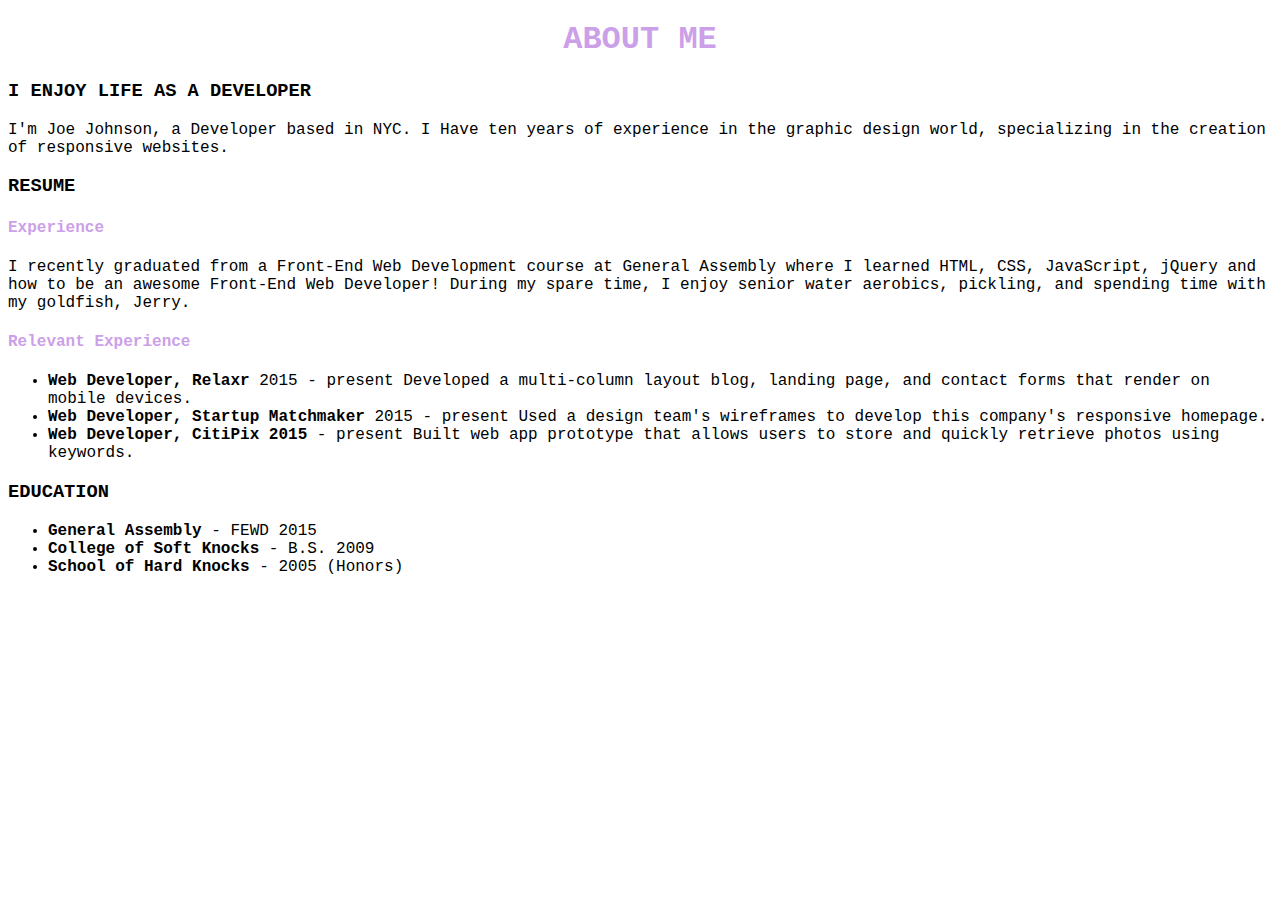
==== index.html @ 62b375f9 "syncing the repo" ====
<!DOCTYPE html>
<html>
	<head>
		<link type="text/css" rel="stylesheet" href="style.css"/>
	</head>
	<body>

	<center><h1>ABOUT ME</h1></center>

	<h3>I ENJOY LIFE AS A DEVELOPER</h3>

	<p>I'm Joe Johnson, a Developer based in NYC. I Have ten years of experience in the graphic design world, specializing in the creation of responsive websites.</p>

	<h3>RESUME</h3>

	<h4>Experience</h4>

	<p>I recently graduated from a Front-End Web Development course at General Assembly where I learned HTML, CSS, JavaScript, jQuery and how to be an awesome Front-End Web Developer! During my spare time, I enjoy senior water aerobics, pickling, and spending time with my goldfish, Jerry.</p>

	<h4>Relevant Experience</h4>

	<ul>
		<li><b>Web Developer, Relaxr</b> 2015 - present Developed a multi-column layout blog, landing page, and contact forms that render on mobile devices.</li>
		<li><b>Web Developer, Startup Matchmaker</b> 2015 - present Used a design team's wireframes to develop this company's responsive homepage.</li>
		<li><b>Web Developer, CitiPix 2015</b> - present Built web app prototype that allows users to store and quickly retrieve photos using keywords.</li>
	</ul>

	<h3>EDUCATION</h3>

	<ul>
		<li><b>General Assembly</b> - FEWD 2015</li>
		<li><b>College of Soft Knocks</b> - B.S. 2009</li>
		<li><b>School of Hard Knocks</b> - 2005 (Honors)</li>



</body>
</html>
---- style.css ----
body {
	background-color:#FFFFFF;

}

h1 {
	color:#CCA0E8;
	font-family: courier, "courier new", sans-serif;

}

h3 {
	color:#000000;
	font-family: courier, "courier new", sans-serif;
}

h4 {
	color:#CCA0E8;
	font-family: courier, "courier new", sans-serif;
}

p {
	color:#000000;
	font-family: courier, "courier new", sans-serif;
}

ul {
	color:#000000;
	font-family: courier, "courier new", sans-serif;
}
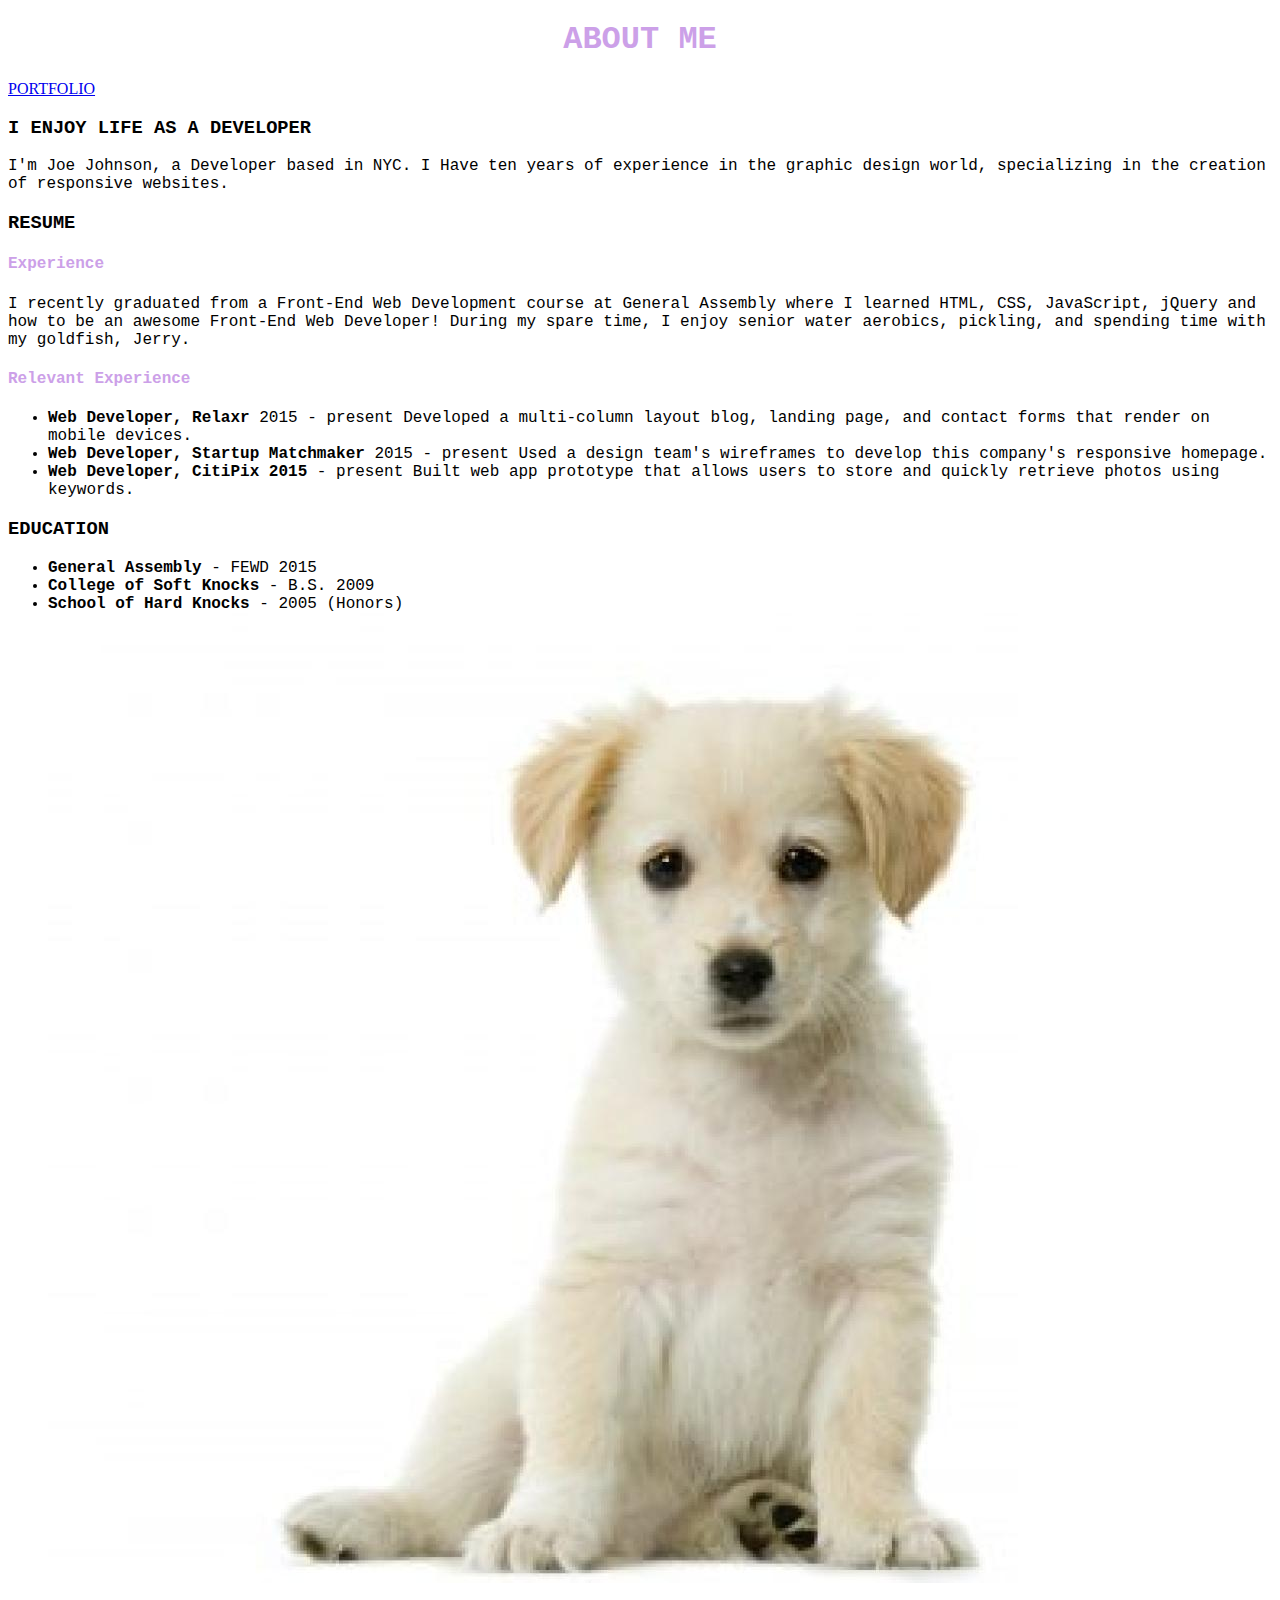
==== commit 0381a4d4: "added an image" ====
--- a/index.html
+++ b/index.html
@@ -1,11 +1,13 @@
 <!DOCTYPE html>
 <html>
 	<head>
-		<link type="text/css" rel="stylesheet" href="style.css"/>
+		<link type="text/css" rel="stylesheet" href="css/style.css"/>
+
 	</head>
 	<body>
 
 	<center><h1>ABOUT ME</h1></center>
+			<a href="portfolio.html">PORTFOLIO</a>
 
 	<h3>I ENJOY LIFE AS A DEVELOPER</h3>
 
@@ -32,7 +34,7 @@
 		<li><b>College of Soft Knocks</b> - B.S. 2009</li>
 		<li><b>School of Hard Knocks</b> - 2005 (Honors)</li>
 
-
+<img src="images/puppy.jpg"
 
 </body>
 </html>
--- a/css/style.css
+++ b/css/style.css
@@ -0,0 +1,30 @@
+body {
+	background-color:#FFFFFF;
+
+}
+
+h1 {
+	color:#CCA0E8;
+	font-family: courier, "courier new", sans-serif;
+
+}
+
+h3 {
+	color:#000000;
+	font-family: courier, "courier new", sans-serif;
+}
+
+h4 {
+	color:#CCA0E8;
+	font-family: courier, "courier new", sans-serif;
+}
+
+p {
+	color:#000000;
+	font-family: courier, "courier new", sans-serif;
+}
+
+ul {
+	color:#000000;
+	font-family: courier, "courier new", sans-serif;
+}
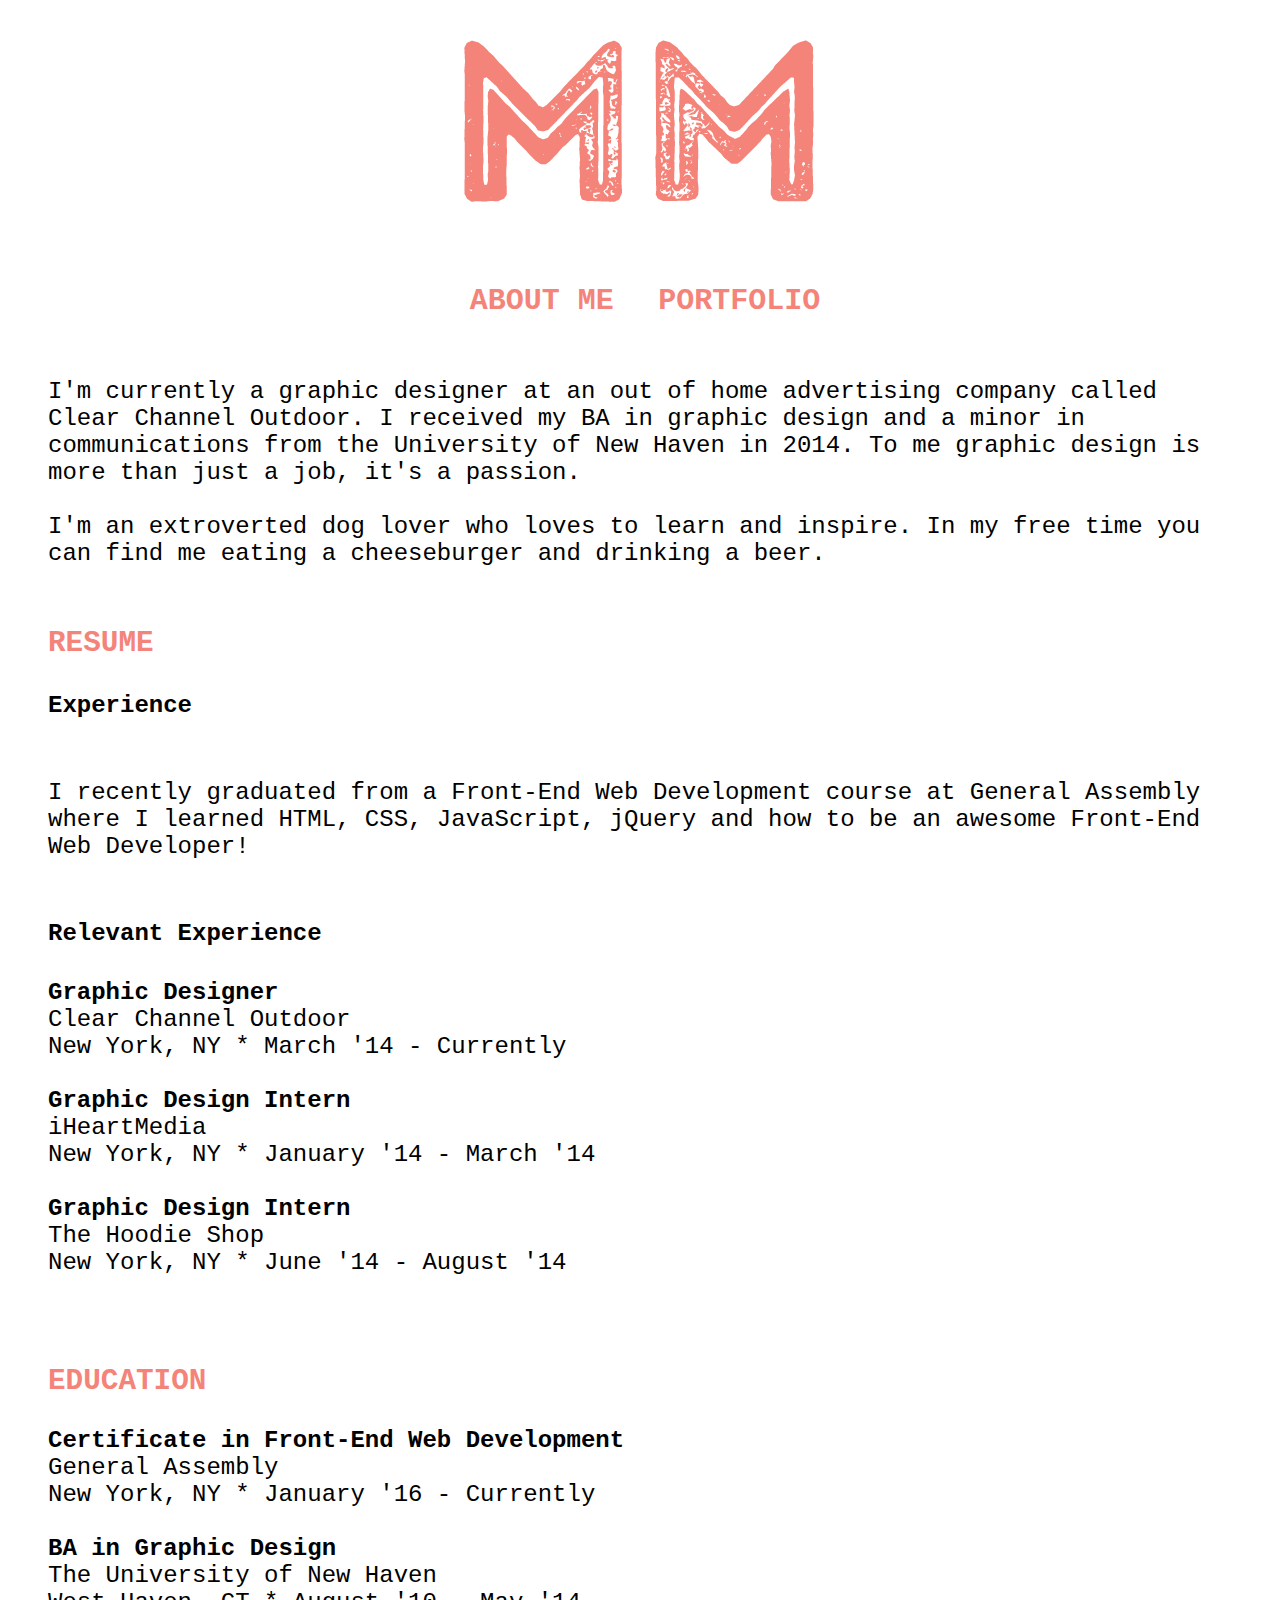
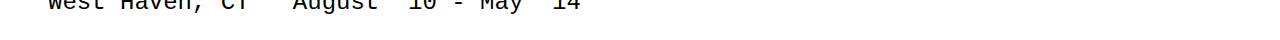
==== commit 1e72a2b0: "Added Portfolio Page" ====
--- a/index.html
+++ b/index.html
@@ -1,40 +1,101 @@
 <!DOCTYPE html>
 <html>
 	<head>
+	<meta name="description" content="Melissa McLaughlin's Website">
+	<meta name="keywords" content="HTML, CSS, Designer, Portfolio">
+	<meta name="author" content="Melissa McLaughlin">
+	<title> MELISSA MCLAUGHLIN </title>
+
 		<link type="text/css" rel="stylesheet" href="css/style.css"/>
 
+		<style>
+		    header {
+		      text-align: center;
+		      color: #CCA0E8;
+		    }
+
+		    a {
+		          color: #f48479;
+		          font-size: 30px;
+		          margin: 30px 30px 0px 0px;
+		          text-decoration: none;
+		          font-weight: bold;
+		    }
+
+		   p {
+		        margin: 60px 0px 60px 0px;
+		    }
+
+		    img {
+		        margin: 0px 0px 0px 0px;
+		        align: center;
+
+		    }
+
+		    li {
+		        display: inline;
+		      
+		    }
+    	</style>
 	</head>
+
 	<body>
+		<header>
+    		<center><img src="images/MMlogo.png" alt="Melissa's logo" align="middle">
+   			
+    			<ul>
+      				<li><a href="#">ABOUT ME</a></li>
+      				<li><a href="portfolio.html">PORTFOLIO</a>
+    			</ul>
+    		</center>
+  		</header>
 
-	<center><h1>ABOUT ME</h1></center>
-			<a href="portfolio.html">PORTFOLIO</a>
+	
 
-	<h3>I ENJOY LIFE AS A DEVELOPER</h3>
-
-	<p>I'm Joe Johnson, a Developer based in NYC. I Have ten years of experience in the graphic design world, specializing in the creation of responsive websites.</p>
+	<p>I'm currently a graphic designer at an out of home advertising company called Clear Channel Outdoor. I received my BA in graphic design and a minor in communications from the University of New Haven in 2014. To me graphic design is more than just a job, it's a passion.
+	<br>
+	<br>
+	I'm an extroverted dog lover who loves to learn and inspire. In my free time you can find me eating a cheeseburger and drinking a beer.</p>
 
 	<h3>RESUME</h3>
 
 	<h4>Experience</h4>
 
-	<p>I recently graduated from a Front-End Web Development course at General Assembly where I learned HTML, CSS, JavaScript, jQuery and how to be an awesome Front-End Web Developer! During my spare time, I enjoy senior water aerobics, pickling, and spending time with my goldfish, Jerry.</p>
+	<p>I recently graduated from a Front-End Web Development course at General Assembly where I learned HTML, CSS, JavaScript, jQuery and how to be an awesome Front-End Web Developer!</p>
 
 	<h4>Relevant Experience</h4>
 
 	<ul>
-		<li><b>Web Developer, Relaxr</b> 2015 - present Developed a multi-column layout blog, landing page, and contact forms that render on mobile devices.</li>
-		<li><b>Web Developer, Startup Matchmaker</b> 2015 - present Used a design team's wireframes to develop this company's responsive homepage.</li>
-		<li><b>Web Developer, CitiPix 2015</b> - present Built web app prototype that allows users to store and quickly retrieve photos using keywords.</li>
+		<li><b>Graphic Designer</b>
+			<br>Clear Channel Outdoor
+			<br>New York, NY * March '14 - Currently</li>
+			<br>
+			<br>
+		<li><b>Graphic Design Intern</b>
+			<br>iHeartMedia
+			<br>New York, NY * January '14 - March '14</li>
+			<br>
+			<br>
+		<li><b>Graphic Design Intern</b>
+			<br>The Hoodie Shop
+			<br>New York, NY * June '14 - August '14</li>
 	</ul>
+	<br>
+	<br>
 
 	<h3>EDUCATION</h3>
 
 	<ul>
-		<li><b>General Assembly</b> - FEWD 2015</li>
-		<li><b>College of Soft Knocks</b> - B.S. 2009</li>
-		<li><b>School of Hard Knocks</b> - 2005 (Honors)</li>
+		<li><b>Certificate in Front-End Web Development</b>
+			<br>General Assembly
+			<br>New York, NY * January '16 - Currently</li>
+			<br>
+			<br>
+		<li><b>BA in Graphic Design</b>
+			<br>The University of New Haven
+			<br>West Haven, CT * August '10 - May '14</li>
 
-<img src="images/puppy.jpg"
+
 
 </body>
 </html>
--- a/css/style.css
+++ b/css/style.css
@@ -1,30 +1,44 @@
 body {
 	background-color:#FFFFFF;
-
+	
 }
 
 h1 {
-	color:#CCA0E8;
+	color:#f48479;
 	font-family: courier, "courier new", sans-serif;
+	font-size: 18pt;
 
 }
 
 h3 {
-	color:#000000;
+	color:#f48479;
 	font-family: courier, "courier new", sans-serif;
+	font-size: 22pt;
+	padding: 0px 40px 0px 40px;
 }
 
 h4 {
-	color:#CCA0E8;
+	color:#000000;
 	font-family: courier, "courier new", sans-serif;
+	font-size: 18pt;
+	padding: 0px 40px 0px 40px;
 }
 
 p {
 	color:#000000;
 	font-family: courier, "courier new", sans-serif;
+	font-size: 18pt;
+	padding: 0px 40px 0px 40px;
+	margin: 0px 0px 0px 0px;
 }
 
 ul {
 	color:#000000;
 	font-family: courier, "courier new", sans-serif;
+	font-size: 18pt;
 }
+
+img {
+	padding: 0px 0px 40px 0px;
+
+}
